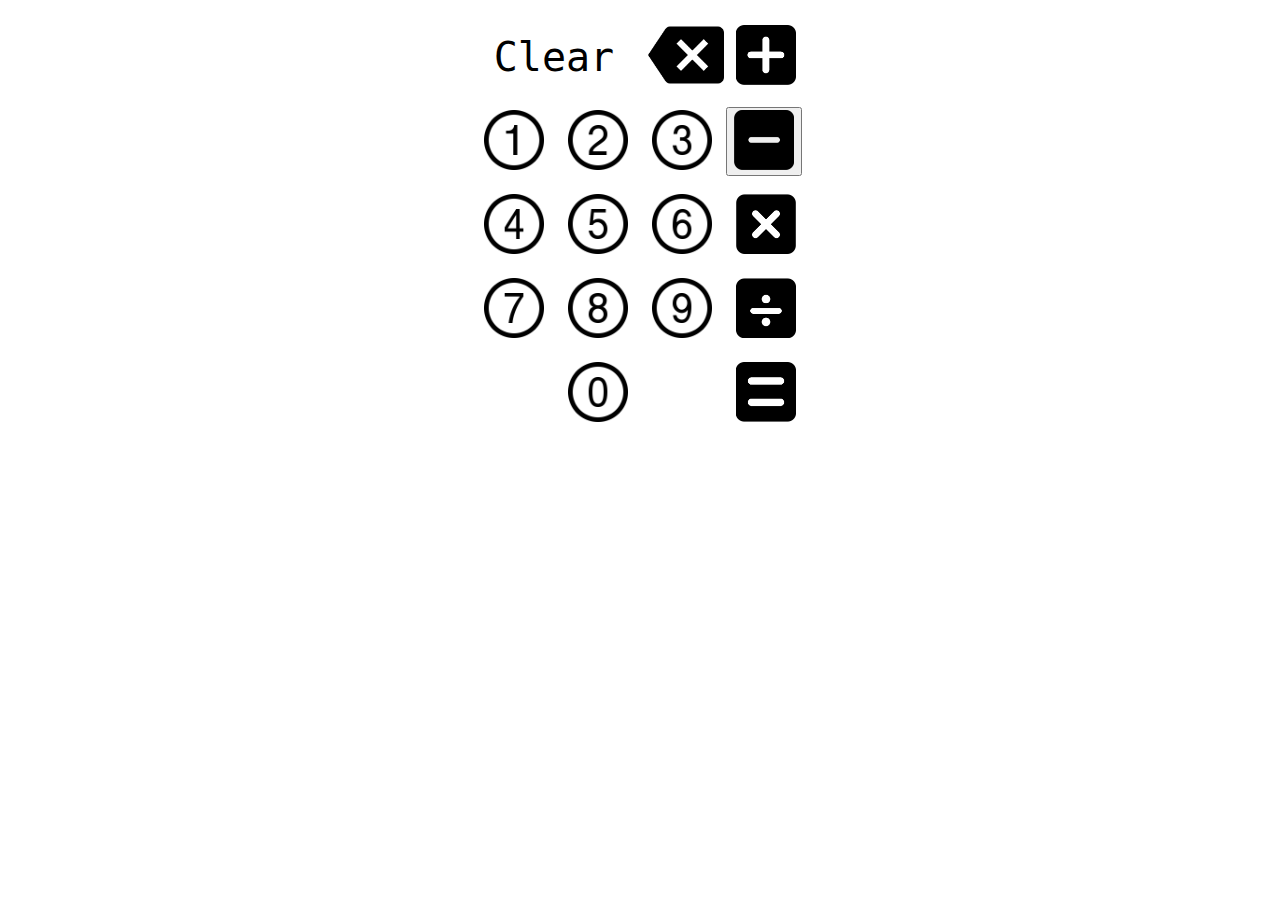
==== index.html @ 79dd53d0 "First upload of calculator" ====
<!DOCTYPE html>
<html>
<head>
	<title>Calculator</title>
	<link rel="stylesheet" type="text/css" href="CSS/style.css">
</head>
<body>
	<div id="display">
		<label id="output"></label>
	</div>

	<div id = buttonLayout class="img_container">	
		<table>
			<tr>
				<td colspan="2" align="left"><button id= clear class="btn">Clear</button></td>
				<td><button id= back class="btn operator"><img id= backspace src="Icons/backspace.png"></td>
				<td><button id= add class="btn operator"><img src="Icons/plus.png"></button></td>
			</tr>
			<tr>
				<td><button id= 1 class="btn number"><img src="Icons/one.png"></button></td>
				<td><button id= 2 class="btn number"><img src="Icons/two.png"></button></td>
				<td><button id= 3 class="btn number"><img src="Icons/three.png"></button></td>
				<td><button id= sub class=" operatorbtn"><img src="Icons/minus.png"></button></td>
			</tr>
			<tr>
				<td><button id= 4 class="btn number"><img src="Icons/four.png"></button></td>
				<td><button id= 5 class="btn number"><img src="Icons/five.png"></button></td>
				<td><button id= 6 class="btn number"><img src="Icons/six.png"></button></td>
				<td><button id= mult class="btn operator"><img src="Icons/multiply.png"></button></td>
			</tr>
			<tr>
				<td><button id= 7 class="btn number"><img src="Icons/seven.png"></button></td>
				<td><button id= 8 class="btn number"><img src="Icons/eight.png"></button></td>
				<td><button id= 9 class="btn number"><img src="Icons/nine.png"></button></td>
				<td><button id= divi class="btn operator"><img src="Icons/divide.png"></button></td>
			</tr>
			<tr>
				<td></td>
				<td><button id= 0 class="btn number"><img src="Icons/zero.png"></button></td>
				<td></td>
				<td><button id= equal class="btn operator"><img src="Icons/equalsSquare.png"></button></td>
			</tr>

		</table>

	
	</div>

	<script type="text/javascript" src="JavaScript/script.js"></script>
</body>
</html>
---- CSS/style.css ----
<style>
@import url('https://fonts.googleapis.com/css?family=Share+Tech+Mono&display=swap');
</style>

body {
	display: flex;
	justify-content: center;
	flex-direction: column;
}

div {
	display: flex;
	justify-content: center;
	position: relative;
	margin: 5px;
}

label {font-size: 40px;}

.img_container {
	display: flex;
	flex-wrap: wrap;
	justify-content: center;
}

.btn {
	background-color: transparent;
	width: 80px;
	height: 80px;
	border: none;
	border-radius: 50%;
	transition: all 0.72s;
}

.btn:hover{background-color: yellow;}

.btn:active{background-color: black;}

.btn:focus {outline: 0;}

img {
	height: 60px;
	width: 60px;
	transition: all 0.35s;
}

img:hover {transform: scale(1.5);}

#clear {
	padding: 0px;
	text-align: center;
	font-size: 40px;
	font-family: 'Share Tech Mono', monospace;
	width: 160px;
	height: 80px;
	border: none;
	border-radius: 18px;
}

#backspace {
	height: 76px;
	width: 76px;
}


#output {
	overflow: hidden;
	display: inline-block;
	default: "0";
}

#display {
	margin: 0 auto;
	background-color: black;
	color: white;
	width: 352px;
	text-align: right;
	font-size: 32px;
	font-family: 'Share Tech Mono', monospace;
}
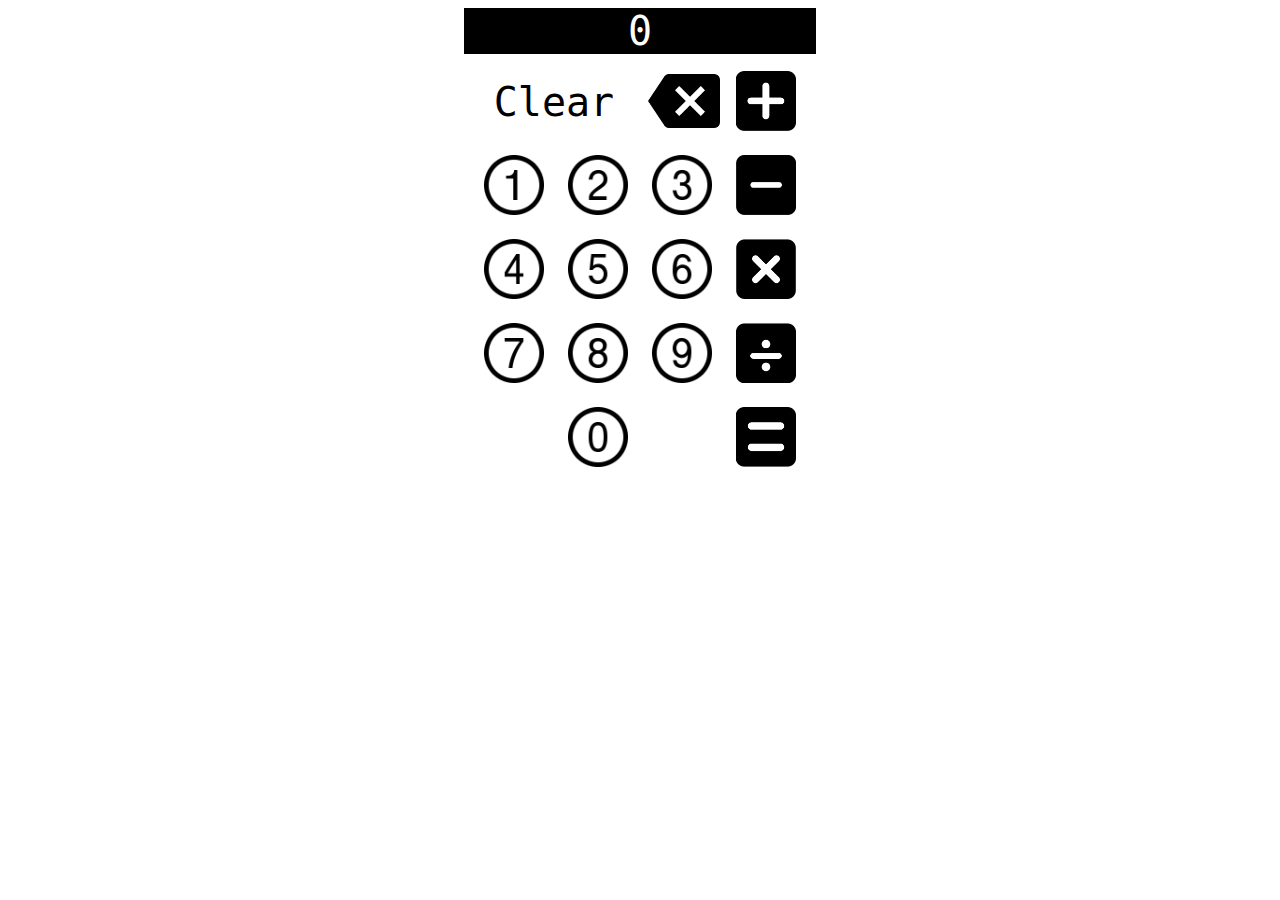
==== commit e81605c5: "Fixed number buttons" ====
--- a/index.html
+++ b/index.html
@@ -20,7 +20,7 @@
 				<td><button id= 1 class="btn number"><img src="Icons/one.png"></button></td>
 				<td><button id= 2 class="btn number"><img src="Icons/two.png"></button></td>
 				<td><button id= 3 class="btn number"><img src="Icons/three.png"></button></td>
-				<td><button id= sub class=" operatorbtn"><img src="Icons/minus.png"></button></td>
+				<td><button id= sub class="btn operator"><img src="Icons/minus.png"></button></td>
 			</tr>
 			<tr>
 				<td><button id= 4 class="btn number"><img src="Icons/four.png"></button></td>
--- a/CSS/style.css
+++ b/CSS/style.css
@@ -58,8 +58,8 @@
 }
 
 #backspace {
-	height: 76px;
-	width: 76px;
+	height: 72px;
+	width: 72px;
 }
 
 
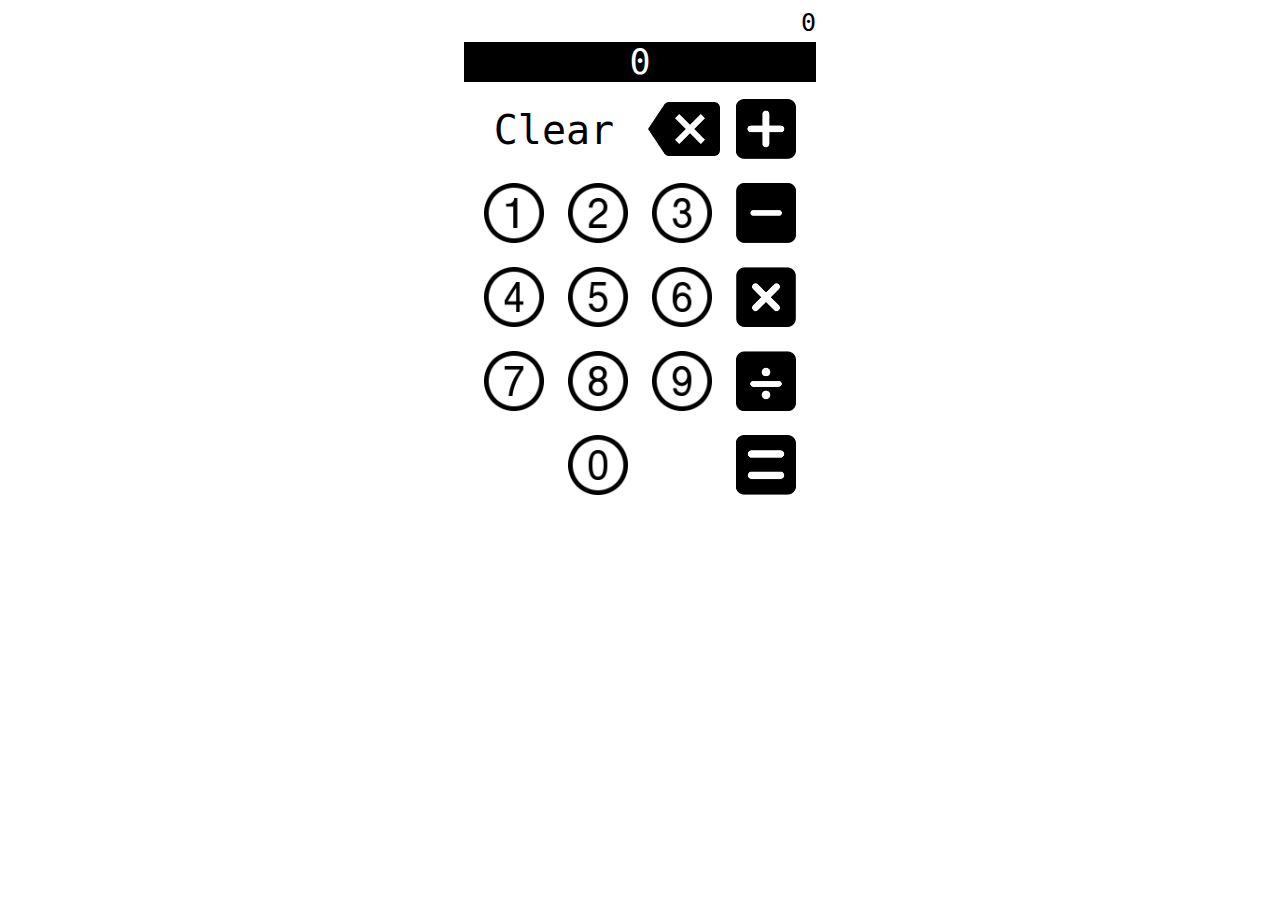
==== commit 8d3a3bb7: "minimum viable product" ====
--- a/index.html
+++ b/index.html
@@ -5,14 +5,17 @@
 	<link rel="stylesheet" type="text/css" href="CSS/style.css">
 </head>
 <body>
+	<div >
+		<label id="history" class="output">0</label>
+	</div>
 	<div id="display">
-		<label id="output"></label>
+		<label class="output"></label>
 	</div>
 
 	<div id = buttonLayout class="img_container">	
 		<table>
 			<tr>
-				<td colspan="2" align="left"><button id= clear class="btn">Clear</button></td>
+				<td colspan="2" align="left"><button id= clear class="btn operator">Clear</button></td>
 				<td><button id= back class="btn operator"><img id= backspace src="Icons/backspace.png"></td>
 				<td><button id= add class="btn operator"><img src="Icons/plus.png"></button></td>
 			</tr>
@@ -40,12 +43,8 @@
 				<td></td>
 				<td><button id= equal class="btn operator"><img src="Icons/equalsSquare.png"></button></td>
 			</tr>
-
 		</table>
-
-	
 	</div>
-
 	<script type="text/javascript" src="JavaScript/script.js"></script>
 </body>
 </html>--- a/CSS/style.css
+++ b/CSS/style.css
@@ -15,7 +15,6 @@
 	margin: 5px;
 }
 
-label {font-size: 40px;}
 
 .img_container {
 	display: flex;
@@ -63,7 +62,9 @@
 }
 
 
-#output {
+
+
+.output {
 	overflow: hidden;
 	display: inline-block;
 	default: "0";
@@ -75,7 +76,15 @@
 	color: white;
 	width: 352px;
 	text-align: right;
-	font-size: 32px;
+	font-size: 35px;
 	font-family: 'Share Tech Mono', monospace;
 }
 
+#history {
+	margin: 0 auto;
+	color: black;
+	width: 352px;
+	text-align: right;
+	font-size: 25px;
+	font-family: 'Share Tech Mono', monospace;
+}
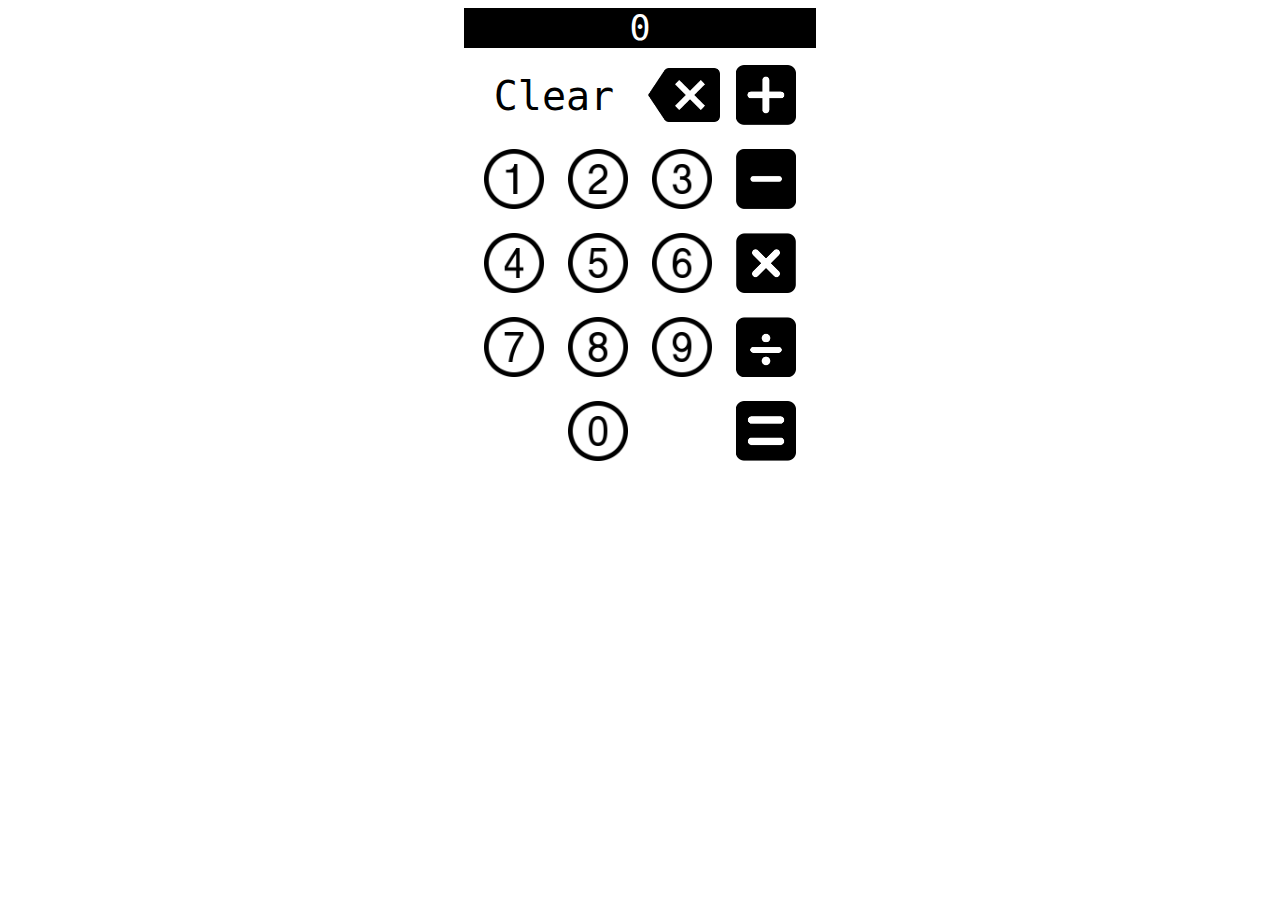
==== commit 1e80140f: "Code Clean up" ====
--- a/index.html
+++ b/index.html
@@ -5,9 +5,6 @@
 	<link rel="stylesheet" type="text/css" href="CSS/style.css">
 </head>
 <body>
-	<div >
-		<label id="history" class="output">0</label>
-	</div>
 	<div id="display">
 		<label class="output"></label>
 	</div>
--- a/CSS/style.css
+++ b/CSS/style.css
@@ -31,9 +31,14 @@
 	transition: all 0.72s;
 }
 
-.btn:hover{background-color: yellow;}
+.btn:hover{background-color: orange}
 
-.btn:active{background-color: black;}
+#add:hover{background-color: red}
+#sub:hover{background-color: blue}
+#mult:hover{background-color: yellow}
+#divi:hover{background-color: green}
+
+.btn:active{background-color: black}
 
 .btn:focus {outline: 0;}
 
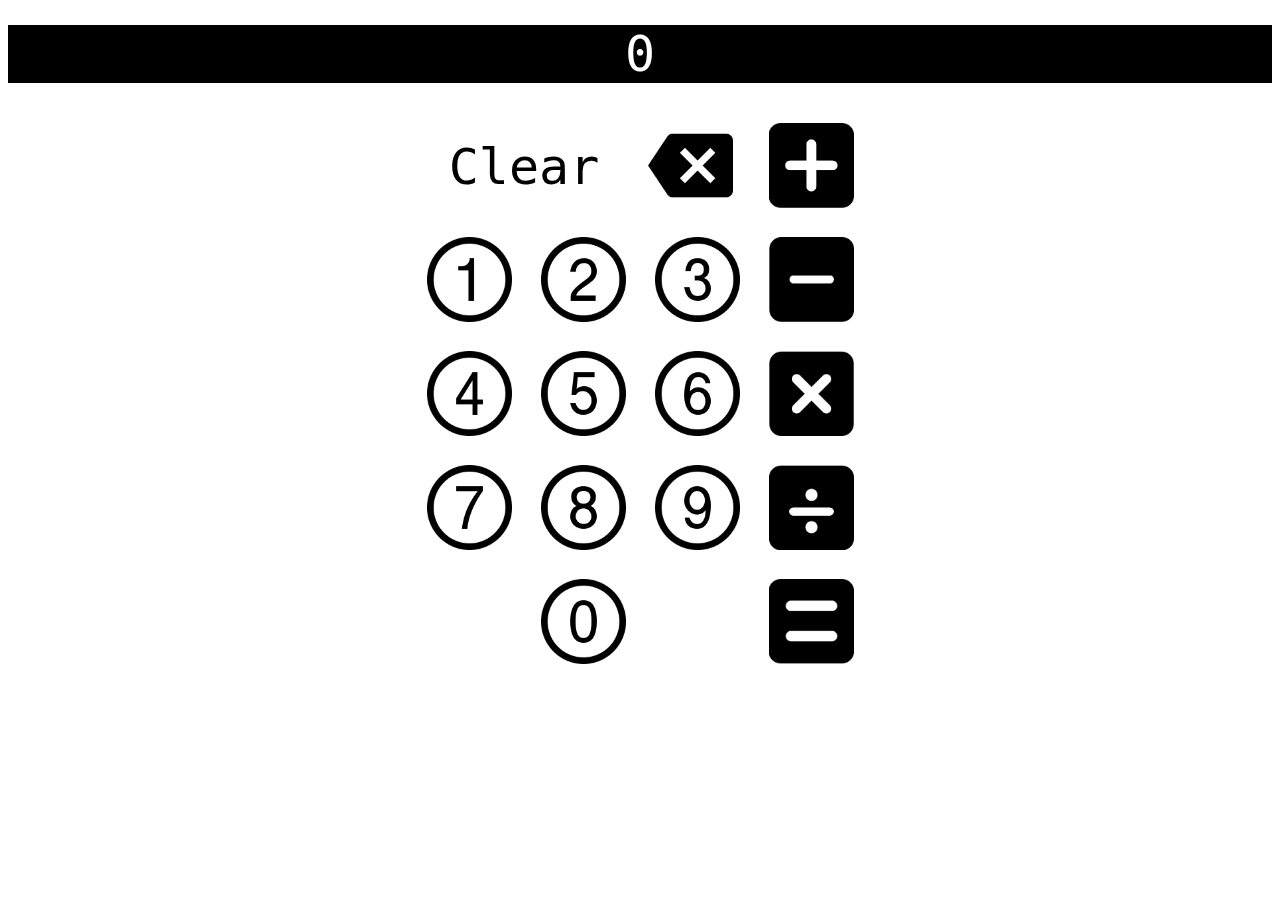
==== commit 2983b31f: "Media Queries" ====
--- a/index.html
+++ b/index.html
@@ -3,42 +3,42 @@
 <head>
 	<title>Calculator</title>
 	<link rel="stylesheet" type="text/css" href="CSS/style.css">
+	<meta name="viewport" content="width=device-width, initial-scale=1.0">
 </head>
 <body>
 	<div id="display">
 		<label class="output"></label>
 	</div>
-
 	<div id = buttonLayout class="img_container">	
 		<table>
 			<tr>
-				<td colspan="2" align="left"><button id= clear class="btn operator">Clear</button></td>
-				<td><button id= back class="btn operator"><img id= backspace src="Icons/backspace.png"></td>
+				<td colspan="2" align="left"><button id= clear class="btn operator baseColor">Clear</button></td>
+				<td><button id= back class="btn operator baseColor"><img id= backspace src="Icons/backspace.png"></td>
 				<td><button id= add class="btn operator"><img src="Icons/plus.png"></button></td>
 			</tr>
 			<tr>
-				<td><button id= 1 class="btn number"><img src="Icons/one.png"></button></td>
-				<td><button id= 2 class="btn number"><img src="Icons/two.png"></button></td>
-				<td><button id= 3 class="btn number"><img src="Icons/three.png"></button></td>
+				<td><button id= 1 class="btn number baseColor"><img src="Icons/one.png"></button></td>
+				<td><button id= 2 class="btn number baseColor"><img src="Icons/two.png"></button></td>
+				<td><button id= 3 class="btn number baseColor"><img src="Icons/three.png"></button></td>
 				<td><button id= sub class="btn operator"><img src="Icons/minus.png"></button></td>
 			</tr>
 			<tr>
-				<td><button id= 4 class="btn number"><img src="Icons/four.png"></button></td>
-				<td><button id= 5 class="btn number"><img src="Icons/five.png"></button></td>
-				<td><button id= 6 class="btn number"><img src="Icons/six.png"></button></td>
+				<td><button id= 4 class="btn number baseColor"><img src="Icons/four.png"></button></td>
+				<td><button id= 5 class="btn number baseColor"><img src="Icons/five.png"></button></td>
+				<td><button id= 6 class="btn number baseColor"><img src="Icons/six.png"></button></td>
 				<td><button id= mult class="btn operator"><img src="Icons/multiply.png"></button></td>
 			</tr>
 			<tr>
-				<td><button id= 7 class="btn number"><img src="Icons/seven.png"></button></td>
-				<td><button id= 8 class="btn number"><img src="Icons/eight.png"></button></td>
-				<td><button id= 9 class="btn number"><img src="Icons/nine.png"></button></td>
+				<td><button id= 7 class="btn number baseColor"><img src="Icons/seven.png"></button></td>
+				<td><button id= 8 class="btn number baseColor"><img src="Icons/eight.png"></button></td>
+				<td><button id= 9 class="btn number baseColor"><img src="Icons/nine.png"></button></td>
 				<td><button id= divi class="btn operator"><img src="Icons/divide.png"></button></td>
 			</tr>
 			<tr>
 				<td></td>
-				<td><button id= 0 class="btn number"><img src="Icons/zero.png"></button></td>
+				<td><button id= 0 class="btn number baseColor"><img src="Icons/zero.png"></button></td>
 				<td></td>
-				<td><button id= equal class="btn operator"><img src="Icons/equalsSquare.png"></button></td>
+				<td><button id= equal class="btn operator baseColor"><img src="Icons/equalsSquare.png"></button></td>
 			</tr>
 		</table>
 	</div>
--- a/CSS/style.css
+++ b/CSS/style.css
@@ -3,7 +3,7 @@
 </style>
 
 body {
-	display: flex;
+	display: block;
 	justify-content: center;
 	flex-direction: column;
 }
@@ -12,9 +12,16 @@
 	display: flex;
 	justify-content: center;
 	position: relative;
-	margin: 5px;
-}
-
+
+}
+
+img {
+	height: 85px;
+	width: 85px;
+	transition: all 0.35s;
+}
+
+img:hover {transform: scale(1.5);}
 
 .img_container {
 	display: flex;
@@ -24,49 +31,23 @@
 
 .btn {
 	background-color: transparent;
-	width: 80px;
-	height: 80px;
+	width: 110px;
+	height: 110px;
 	border: none;
 	border-radius: 50%;
-	transition: all 0.72s;
-}
-
-.btn:hover{background-color: orange}
-
-#add:hover{background-color: red}
-#sub:hover{background-color: blue}
-#mult:hover{background-color: yellow}
-#divi:hover{background-color: green}
+	transition: all 0.5s;
+}
 
 .btn:active{background-color: black}
 
 .btn:focus {outline: 0;}
 
-img {
-	height: 60px;
-	width: 60px;
-	transition: all 0.35s;
-}
-
-img:hover {transform: scale(1.5);}
-
-#clear {
-	padding: 0px;
-	text-align: center;
-	font-size: 40px;
-	font-family: 'Share Tech Mono', monospace;
-	width: 160px;
-	height: 80px;
-	border: none;
-	border-radius: 18px;
-}
-
-#backspace {
-	height: 72px;
-	width: 72px;
-}
-
-
+
+.baseColor:hover{background-color: #FFFF6F}
+.numberAdd:hover{background-color: #FF6363}
+.numberSub:hover{background-color: #EB81FE}
+.numberMult:hover{background-color: #5284FF}
+.numberDivi:hover{background-color: #5DFF52}
 
 
 .output {
@@ -75,21 +56,211 @@
 	default: "0";
 }
 
-#display {
-	margin: 0 auto;
+
+#add:hover{background-color: #FF6363}
+#sub:hover{background-color: #EB81FE}
+#mult:hover{background-color: #5284FF}
+#divi:hover{background-color: #5DFF52}
+
+
+#clear {
+	padding: 0px;
+	text-align: center;
+	font-size: 50px;
+	font-family: 'Share Tech Mono', monospace;
+	width: 220px;
+	height: 110px;
+	border: none;
+	border-radius: 18px;
+}
+
+#backspace {
+	height: 85px;
+	width: 85px;
+}
+
+#back {
+	height: 90px;
+	width: 90px;
+}
+
+#display {
+	margin: 2% auto;
 	background-color: black;
 	color: white;
-	width: 352px;
+	width: auto;
 	text-align: right;
-	font-size: 35px;
+	font-size: 50px;
 	font-family: 'Share Tech Mono', monospace;
 }
 
-#history {
-	margin: 0 auto;
-	color: black;
-	width: 352px;
-	text-align: right;
-	font-size: 25px;
-	font-family: 'Share Tech Mono', monospace;
-}
+
+@media only screen and (max-width : 768px) {
+
+td {
+	padding: 5px;
+}
+
+body{
+	margin-right: 10px;
+}
+
+img {
+	height: 105px;
+	width: 105px;
+}
+
+#display {
+	font-size: 90px;
+}
+
+.btn {
+	width: 155px;
+	height: 155px;
+}
+
+#backspace {
+	height: 130px;
+	width: 130px;
+}
+
+#back {
+	height: 135px;
+	width: 135px;
+}
+
+#clear {
+	width: 265px;
+	height: 155px;
+}
+
+}
+
+@media only screen and (max-width : 414px) {
+
+
+
+img {
+	height: 60px;
+	width: 60px;
+}
+
+td{
+	padding-bottom: 20px;
+	padding-top: 20px;
+}
+
+#display {
+	font-size: 40px;
+}
+
+.btn {
+	width: 85px;
+	height: 85px;
+}
+
+#backspace {
+	height: 72px;
+	width: 72px;
+}
+
+#back {
+	height: 85px;
+	width: 85px;
+}
+
+
+#clear {
+	font-size: 40px;
+	width: 165px;
+	height: 85px;
+}
+
+}
+
+@media only screen and (max-width : 375px) {
+
+
+body{
+	margin-right: 5px;
+}
+
+img {
+	height: 55px;
+	width: 55px;
+}
+
+td{
+	padding-bottom: 20px;
+	padding-top: 20px;
+}
+
+#display {
+	font-size: 40px;
+}
+
+.btn {
+	width: 80px;
+	height: 80px;
+}
+
+#backspace {
+	height: 67px;
+	width: 67px;
+}
+
+#back {
+	height: 80px;
+	width: 80px;
+}
+
+
+#clear {
+	width: 160px;
+	height: 80px;
+}
+
+}
+
+@media only screen and (max-width : 320px) {
+
+
+
+img {
+	height: 40px;
+	width: 40px;
+}
+
+td{
+	padding-bottom: 15px;
+	padding-top: 15px;
+}
+
+#display {
+	font-size: 30px;
+}
+
+.btn {
+	width: 65px;
+	height: 65px;
+}
+
+#backspace {
+	height: 52px;
+	width: 52px;
+}
+
+#back {
+	height: 65px;
+	width: 65px;
+}
+
+
+#clear {
+	font-size: 40px;
+	width: 145px;
+	height: 65px;
+}
+
+}
+
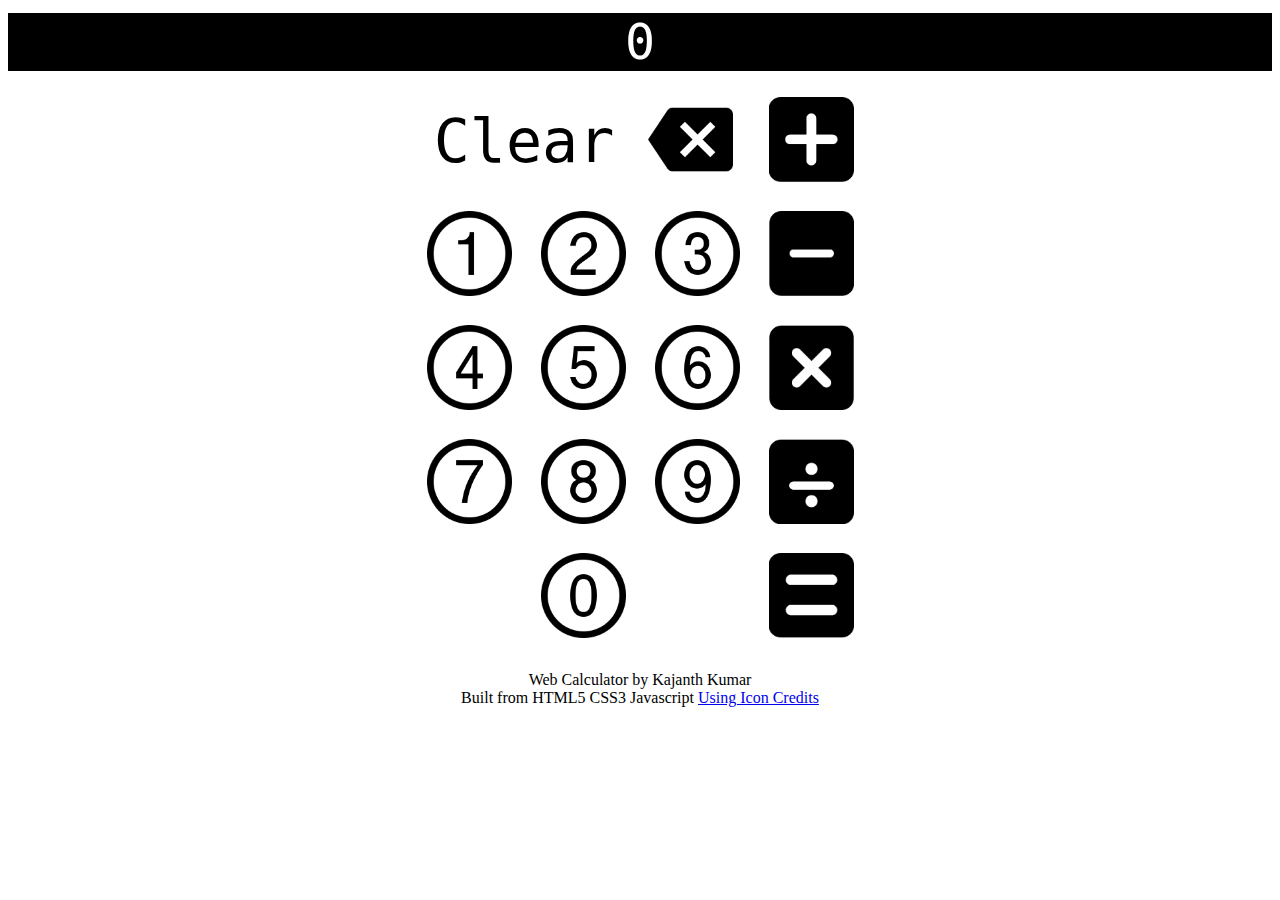
==== commit 97277107: "Credits Page" ====
--- a/index.html
+++ b/index.html
@@ -44,4 +44,10 @@
 	</div>
 	<script type="text/javascript" src="JavaScript/script.js"></script>
 </body>
+<footer>
+	<p> Web Calculator by Kajanth Kumar <br> Built from HTML5 CSS3 Javascript 
+		<a href = "iconCredits.html"> Using Icon Credits </a>
+
+	 </p>
+</footer>
 </html>--- a/CSS/style.css
+++ b/CSS/style.css
@@ -6,6 +6,11 @@
 	display: block;
 	justify-content: center;
 	flex-direction: column;
+}
+footer {
+	display: flex;
+	justify-content: center;
+	text-align: center;
 }
 
 div {
@@ -56,6 +61,15 @@
 	default: "0";
 }
 
+.credits {
+	font-size: 15px;
+	font-family: 'Share Tech Mono', monospace;
+	text-align: center;
+}
+
+#goBack {
+	margin-top: 5%;
+}
 
 #add:hover{background-color: #FF6363}
 #sub:hover{background-color: #EB81FE}
@@ -66,7 +80,7 @@
 #clear {
 	padding: 0px;
 	text-align: center;
-	font-size: 50px;
+	font-size: 60px;
 	font-family: 'Share Tech Mono', monospace;
 	width: 220px;
 	height: 110px;
@@ -85,7 +99,7 @@
 }
 
 #display {
-	margin: 2% auto;
+	margin: 1% auto;
 	background-color: black;
 	color: white;
 	width: auto;
